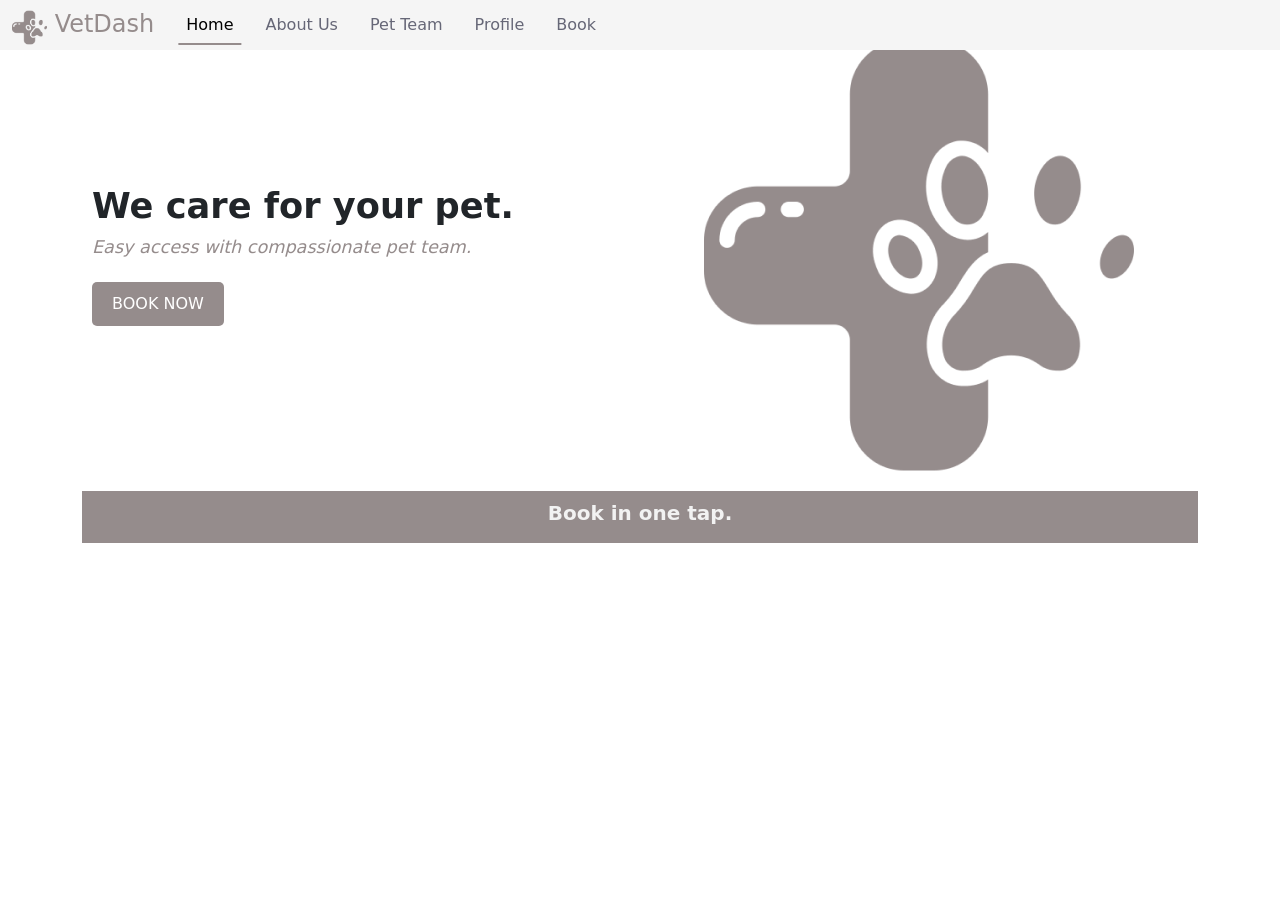
==== userpage/index.html @ d63f65d3 "😭Home Almost done sa home page based sa design reference but may hati sa upper part." ====
<!doctype html>
<html lang="en">
  <head>
    <meta charset="utf-8">
    <meta name="viewport" content="width=device-width, initial-scale=1">
    <title>User Page</title>
    <link href="https://fonts.googleapis.com/css2?family=Poppins:ital,wght@0,100;0,200;0,300;0,400;0,500;0,600;0,700;0,800;0,900;1,100;1,200;1,300;1,400;1,500;1,600;1,700;1,800;1,900&display=swap" rel="stylesheet">
    <link href="https://cdn.jsdelivr.net/npm/bootstrap@5.3.3/dist/css/bootstrap.min.css" rel="stylesheet" integrity="sha384-QWTKZyjpPEjISv5WaRU9OFeRpok6YctnYmDr5pNlyT2bRjXh0JMhjY6hW+ALEwIH" crossorigin="anonymous">
    <link href="stylesheet.css" rel="stylesheet">

</head>

  <body class="container-fluid">
    <!--NavBar-->
    <nav class="navbar navbar-expand-lg fixed-top">
        <div class="container-fluid">
          <a class="navbar-brand" href="#">
            <img src="images/logo.png" alt="Logo" width="35" height="35" class="d-inline-block align-text-top"> 
            VetDash
        </a>
          <button class="navbar-toggler" type="button" data-bs-toggle="offcanvas" data-bs-target="#offcanvasNavbar" aria-controls="offcanvasNavbar" aria-label="Toggle navigation">
            <span class="navbar-toggler-icon"></span>
          </button>
          <div class="offcanvas offcanvas-end" tabindex="-1" id="offcanvasNavbar" aria-labelledby="offcanvasNavbarLabel">
            <div class="offcanvas-header">
              <h5 class="offcanvas-title" id="offcanvasNavbarLabel">
                <img src="images/logo.png" alt="Logo" width="35" height="35" class="d-inline-block align-text-top"> 
                VetDash
            </h5>
              <button type="button" class="btn-close" data-bs-dismiss="offcanvas" aria-label="Close"></button>
            </div>
            <div class="offcanvas-body">
                <ul class="navbar-nav justify-content-left flex-grow-1 pe-3">
                    <li class="nav-item">
                      <a class="nav-link active mx-lg-2" aria-current="page" href="#">Home</a>
                    </li>
                    <li class="nav-item">
                      <a class="nav-link mx-lg-2" href="#">About Us</a>
                    </li>
                    <li class="nav-item">
                        <a class="nav-link mx-lg-2" href="#">Pet Team</a>
                      </li>
                    <li class="nav-item">
                        <a class="nav-link mx-lg-2" href="#">Profile</a>
                      </li>
                    <li class="nav-item"> 
                        <a class="nav-link mx-lg-2" href="#" > Book </a>
                    </li>
                  </ul>
                </div>
              </div>
            </div>
          </nav>

        <!--End of NavBar-->


        <!--Hero-section-->
        <section class="hero-section">
          <div class="container">
              <div class="top-content">
                  <div class="text-content">
                      <h1><strong>We care for your pet.</strong></h1>
                      <h5><em>Easy access with compassionate pet team.</em></h5>
                      <button class="btn btn-secondary mt-3">BOOK NOW</button>
                  </div>
                  <div class="image-content">
                      <img src="images/logo.png" alt="Picture" class="hero-image">
                  </div>
              </div>
              <div class="bottom-text">
                  <h5><strong>Book in one tap.</strong></h5>
              </div>
          </div>
      </section>
      <!--End of Hero-Section-->
        
        
        


    <script src="https://cdn.jsdelivr.net/npm/bootstrap@5.3.3/dist/js/bootstrap.bundle.min.js" integrity="sha384-YvpcrYf0tY3lHB60NNkmXc5s9fDVZLESaAA55NDzOxhy9GkcIdslK1eN7N6jIeHz" crossorigin="anonymous"></script>
  </body>

</html>
---- userpage/stylesheet.css ----
.navbar {
    background-color: #f5f5f5;
    height: 50px;
}

.offcanvas-header {
    background-color: #f5f5f5;
    height: 50px;
}

.offcanvas-title {
    font-weight: 500;
    color: #958c8c;
    font-size: 24px;
    transition: 0.3s color;
}

.navbar-brand{
    font-weight: 500;
    color: #958c8c;
    font-size: 24px;
    transition: 0.3s color;
}

.navbar-toggler {
    border: none;
    font-size: 1.25rem;
}

.navbar-toggler:focus, btn-close:focus {
    box-shadow: none;
    outline: none;
}

.nav-link {
    color: #666777;
    font-weight: 500;
    position: relative;
}

.nav-link:hover, .nav-link.active {
    color: #000;
}

@media (min-width: 991px) {
    .nav-link::before {
    content: "";
    position: absolute;
    bottom: 0;
    left: 50%;
    transform: translateX(-50%);
    width: 0;
    height: 2px;
    background-color: #958c8c;
    visibility: hidden;
    transition: 0.3s ease-in-out;
    }

    .nav-link:hover::before, .nav-link.active::before {
        width: 100%;
        visibility: visible;
    }
}

.hero-section {
    display: grid;
    grid-template-rows: auto auto;
    gap: 20px;
    padding: 20px;
}

.top-content {
    display: flex;
    justify-content: space-between;
    align-items: center;
    flex-wrap: wrap;
}

.text-content {
    flex: 1;
    min-width: 280px;
    text-align: left;
    padding: 10px;
}

.text-content h1 {
    font-size: 2.2rem;
    margin-bottom: 10px;
}

.text-content h5 {
    font-size: 1.1rem;
    color: #958c8c;
}

.btn-secondary {
    background-color: #958c8c;
    color: white;
    border: none;
    padding: 10px 20px;
    border-radius: 5px;
    cursor: pointer;
}

.image-content {
    flex: 1;
    min-width: 280px;
    text-align: center;
    padding: 10px;
}

.hero-image {
    max-width: 100%;
    height: auto;
}

.bottom-text {
    background-color: #958c8c;
    padding: 10px 0;
    font-size: 1.2rem;
    color: #f2f2f2;
    font-weight: bold;
    text-align: center;
}

@media (max-width: 768px) {
    .top-content {
        flex-direction: column;
        text-align: center;
    }

    .text-content {
        text-align: center;
    }
}

@media (max-width: 480px) {
    .text-content h1 {
        font-size: 1.8rem;
    }

    .text-content h5 {
        font-size: 1rem;
    }

    .btn-secondary {
        padding: 8px 16px;
    }

    .bottom-text {
        font-size: 1rem;
    }
}
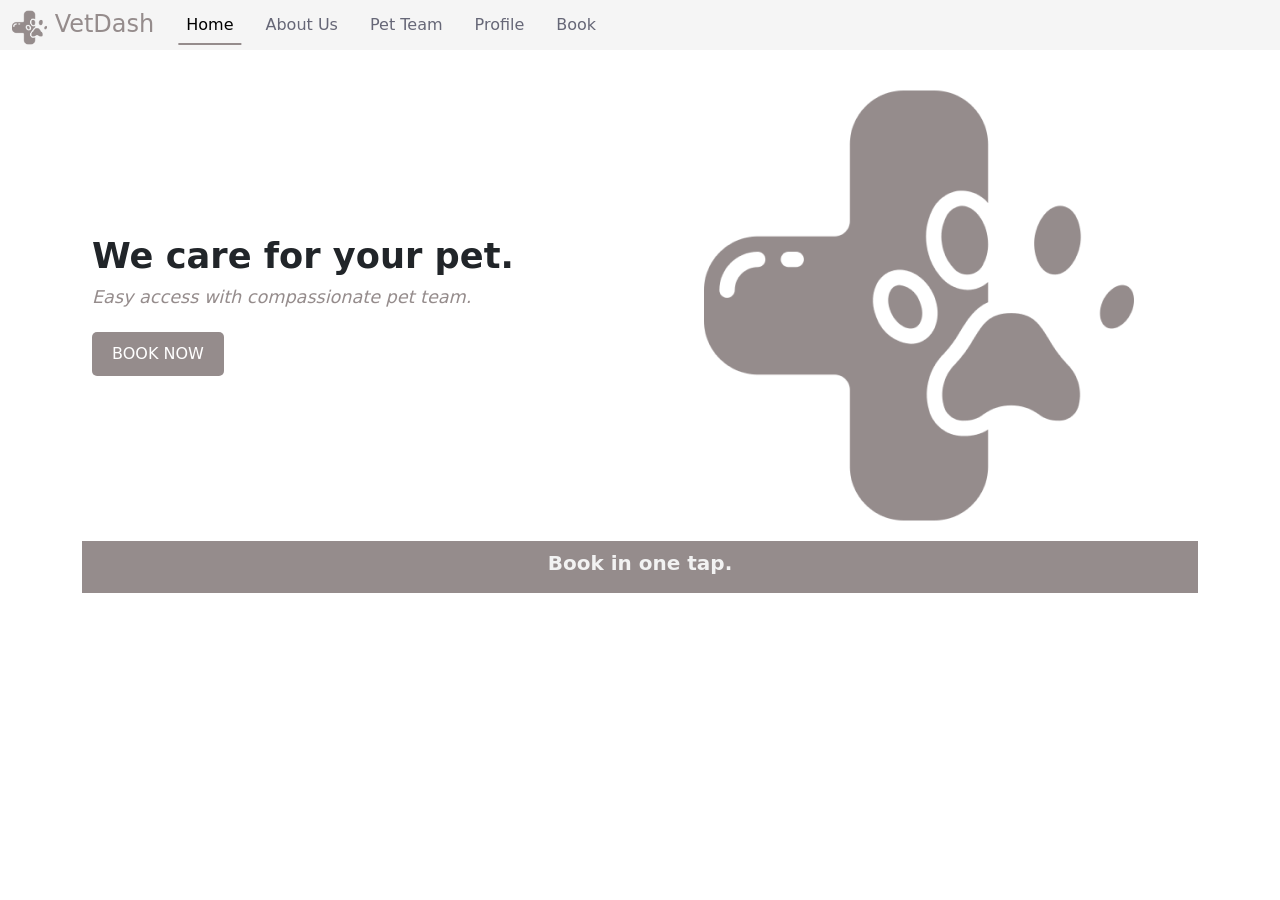
==== commit b0f9dd7d: "🐛Fix: Overlapping Nav with DOM elements - naka fixed top yung nav so nasa top layer siya and hindi s" ====
--- a/userpage/index.html
+++ b/userpage/index.html
@@ -10,9 +10,9 @@
 
 </head>
 
-  <body class="container-fluid">
+  <body class="container-fluid p-0">
     <!--NavBar-->
-    <nav class="navbar navbar-expand-lg fixed-top">
+    <nav class="navbar navbar-expand-lg">
         <div class="container-fluid">
           <a class="navbar-brand" href="#">
             <img src="images/logo.png" alt="Logo" width="35" height="35" class="d-inline-block align-text-top"> 
@@ -82,4 +82,4 @@
     <script src="https://cdn.jsdelivr.net/npm/bootstrap@5.3.3/dist/js/bootstrap.bundle.min.js" integrity="sha384-YvpcrYf0tY3lHB60NNkmXc5s9fDVZLESaAA55NDzOxhy9GkcIdslK1eN7N6jIeHz" crossorigin="anonymous"></script>
   </body>
 
-</html>+</html>
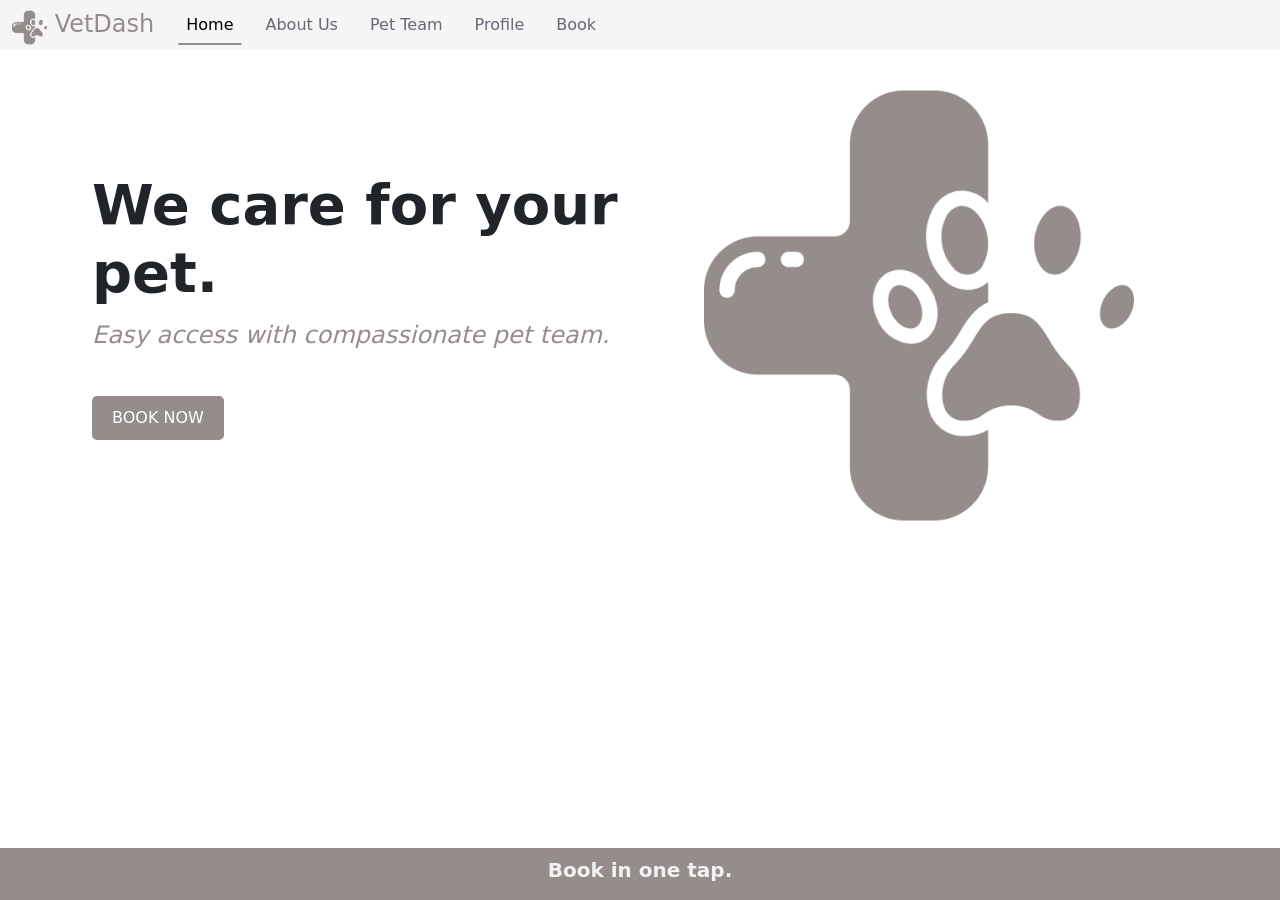
==== commit d1a1fa74: "😒 after stressful changes chuchunes Panic mode on di ko alam pipindutin and such meron naman pala sa" ====
--- a/userpage/index.html
+++ b/userpage/index.html
@@ -44,7 +44,7 @@
                         <a class="nav-link mx-lg-2" href="#">Profile</a>
                       </li>
                     <li class="nav-item"> 
-                        <a class="nav-link mx-lg-2" href="#" > Book </a>
+                        <a class="nav-link mx-lg-2" href="book.html" > Book </a>
                     </li>
                   </ul>
                 </div>
@@ -56,21 +56,21 @@
 
 
         <!--Hero-section-->
-        <section class="hero-section">
+        <section class="hero-section position-relative">
           <div class="container">
               <div class="top-content">
                   <div class="text-content">
                       <h1><strong>We care for your pet.</strong></h1>
                       <h5><em>Easy access with compassionate pet team.</em></h5>
-                      <button class="btn btn-secondary mt-3">BOOK NOW</button>
+                      <a class="btn btn-secondary mt-3" href="book.html" role="button">BOOK NOW</a>
                   </div>
                   <div class="image-content">
                       <img src="images/logo.png" alt="Picture" class="hero-image">
                   </div>
               </div>
-              <div class="bottom-text">
-                  <h5><strong>Book in one tap.</strong></h5>
-              </div>
+            </div>
+            <div class="bottom-text">
+                <h5><strong>Book in one tap.</strong></h5>
           </div>
       </section>
       <!--End of Hero-Section-->
--- a/userpage/stylesheet.css
+++ b/userpage/stylesheet.css
@@ -1,6 +1,8 @@
 .navbar {
     background-color: #f5f5f5;
     height: 50px;
+    position: sticky;
+    z-index: 1000;
 }
 
 .offcanvas-header {
@@ -67,6 +69,7 @@
     grid-template-rows: auto auto;
     gap: 20px;
     padding: 20px;
+    margin: auto;
 }
 
 .top-content {
@@ -84,13 +87,14 @@
 }
 
 .text-content h1 {
-    font-size: 2.2rem;
-    margin-bottom: 10px;
+    font-size: 3.5rem;
+    margin-bottom: 15px;
 }
 
 .text-content h5 {
-    font-size: 1.1rem;
+    font-size: 1.5rem;
     color: #958c8c;
+    margin-bottom: 30px;
 }
 
 .btn-secondary {
@@ -121,6 +125,12 @@
     color: #f2f2f2;
     font-weight: bold;
     text-align: center;
+    padding: 10px 0;
+    width: 100%;
+    position: fixed;
+    bottom: 0;
+    left: 0;
+    z-index: 10;
 }
 
 @media (max-width: 768px) {
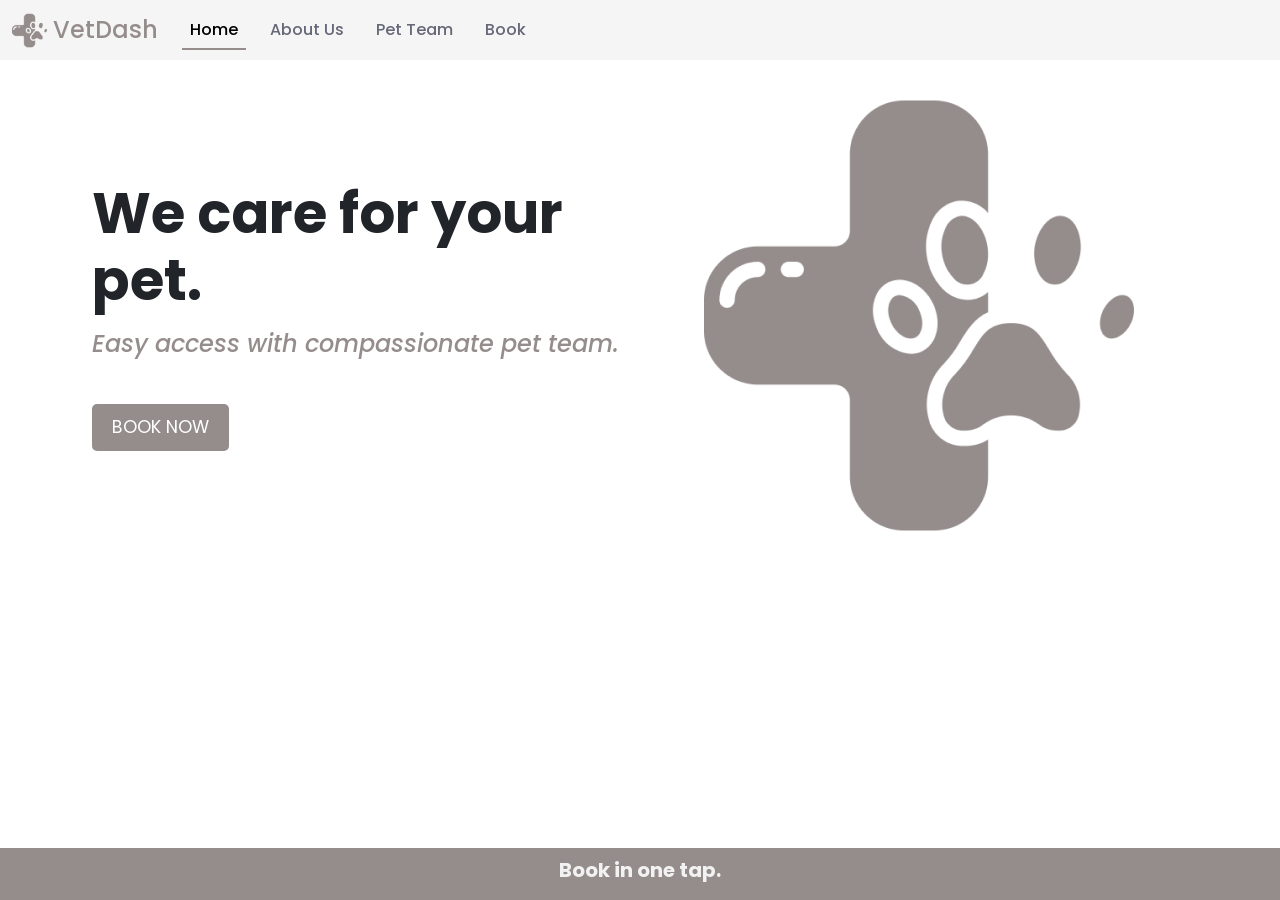
==== commit b1415fc0: "👌Added the book.html Firebase connection from vets to appointment and such. Yung issue sa pag gray p" ====
--- a/userpage/index.html
+++ b/userpage/index.html
@@ -12,7 +12,7 @@
 
   <body class="container-fluid p-0">
     <!--NavBar-->
-    <nav class="navbar navbar-expand-lg">
+    <nav class="navbar navbar-expand-lg fixed-top">
         <div class="container-fluid">
           <a class="navbar-brand" href="#">
             <img src="images/logo.png" alt="Logo" width="35" height="35" class="d-inline-block align-text-top"> 
@@ -39,9 +39,6 @@
                     </li>
                     <li class="nav-item">
                         <a class="nav-link mx-lg-2" href="#">Pet Team</a>
-                      </li>
-                    <li class="nav-item">
-                        <a class="nav-link mx-lg-2" href="#">Profile</a>
                       </li>
                     <li class="nav-item"> 
                         <a class="nav-link mx-lg-2" href="book.html" > Book </a>
--- a/userpage/stylesheet.css
+++ b/userpage/stylesheet.css
@@ -1,7 +1,14 @@
+body {
+    font-family: 'Poppins', sans-serif;
+    background-color: white;
+    padding-top: 70px;
+}
+
 .navbar {
     background-color: #f5f5f5;
-    height: 50px;
+    height: 60px;
     position: sticky;
+    top: 0;
     z-index: 1000;
 }
 
@@ -17,10 +24,10 @@
     transition: 0.3s color;
 }
 
-.navbar-brand{
+.navbar-brand {
     font-weight: 500;
     color: #958c8c;
-    font-size: 24px;
+    font-size: 24px; 
     transition: 0.3s color;
 }
 
@@ -46,16 +53,16 @@
 
 @media (min-width: 991px) {
     .nav-link::before {
-    content: "";
-    position: absolute;
-    bottom: 0;
-    left: 50%;
-    transform: translateX(-50%);
-    width: 0;
-    height: 2px;
-    background-color: #958c8c;
-    visibility: hidden;
-    transition: 0.3s ease-in-out;
+        content: "";
+        position: absolute;
+        bottom: 0;
+        left: 50%;
+        transform: translateX(-50%);
+        width: 0;
+        height: 2px;
+        background-color: #958c8c;
+        visibility: hidden;
+        transition: 0.3s ease-in-out;
     }
 
     .nav-link:hover::before, .nav-link.active::before {
@@ -63,6 +70,8 @@
         visibility: visible;
     }
 }
+
+
 
 .hero-section {
     display: grid;
@@ -87,12 +96,12 @@
 }
 
 .text-content h1 {
-    font-size: 3.5rem;
+    font-size: clamp(2.5rem, 5vw, 3.5rem); 
     margin-bottom: 15px;
 }
 
 .text-content h5 {
-    font-size: 1.5rem;
+    font-size: clamp(1rem, 3vw, 1.5rem); 
     color: #958c8c;
     margin-bottom: 30px;
 }
@@ -104,6 +113,7 @@
     padding: 10px 20px;
     border-radius: 5px;
     cursor: pointer;
+    font-size: clamp(0.9rem, 2.5vw, 1.1rem); 
 }
 
 .image-content {
@@ -116,16 +126,35 @@
 .hero-image {
     max-width: 100%;
     height: auto;
-}
+    transition: all 0.3s ease;
+}
+
+@media (max-width: 1024px) {
+    .hero-image {
+        max-width: 90%;
+    }
+}
+
+@media (max-width: 768px) {
+    .hero-image {
+        max-width: 80%; 
+    }
+}
+
+@media (max-width: 480px) {
+    .hero-image {
+        max-width: 70%; 
+    }
+}
+
 
 .bottom-text {
     background-color: #958c8c;
     padding: 10px 0;
-    font-size: 1.2rem;
+    font-size: clamp(0.9rem, 2.5vw, 1.2rem); 
     color: #f2f2f2;
     font-weight: bold;
     text-align: center;
-    padding: 10px 0;
     width: 100%;
     position: fixed;
     bottom: 0;
@@ -133,6 +162,21 @@
     z-index: 10;
 }
 
+
+@media (max-width: 1024px) {
+    .text-content h1 {
+        font-size: clamp(2.5rem, 4.5vw, 3.5rem);
+    }
+
+    .text-content h5 {
+        font-size: clamp(0.9rem, 2.5vw, 1.3rem); 
+    }
+
+    .btn-secondary {
+        padding: 8px 16px;
+    }
+}
+
 @media (max-width: 768px) {
     .top-content {
         flex-direction: column;
@@ -142,22 +186,54 @@
     .text-content {
         text-align: center;
     }
+
+    .text-content h1 {
+        font-size: clamp(2rem, 4vw, 3rem); 
+    }
+
+    .text-content h5 {
+        font-size: clamp(0.8rem, 2vw, 1.2rem);
+    }
 }
 
 @media (max-width: 480px) {
     .text-content h1 {
-        font-size: 1.8rem;
+        font-size: clamp(1.5rem, 3vw, 2.5rem);
     }
 
     .text-content h5 {
-        font-size: 1rem;
+        font-size: clamp(0.7rem, 1.8vw, 1rem);
     }
 
     .btn-secondary {
-        padding: 8px 16px;
+        font-size: clamp(0.8rem, 1.5vw, 0.9rem);
     }
 
     .bottom-text {
-        font-size: 1rem;
-    }
-}
+        font-size: clamp(0.8rem, 1.5vw, 1rem);
+    }
+}
+
+
+.form-container {
+    background-color: #e9e9e9;
+    border-radius: 10px;
+    padding: 20px;
+    margin-bottom: 20px;
+    font-size: 1rem;
+}
+
+
+select.form-control {
+    background-color: #958c8c;
+    color: white;
+    border: none;
+}
+
+.form-control {
+    background-color: #958c8c;
+    color: white; 
+    border: none; 
+    border-radius: 5px;
+    padding: 10px;
+}
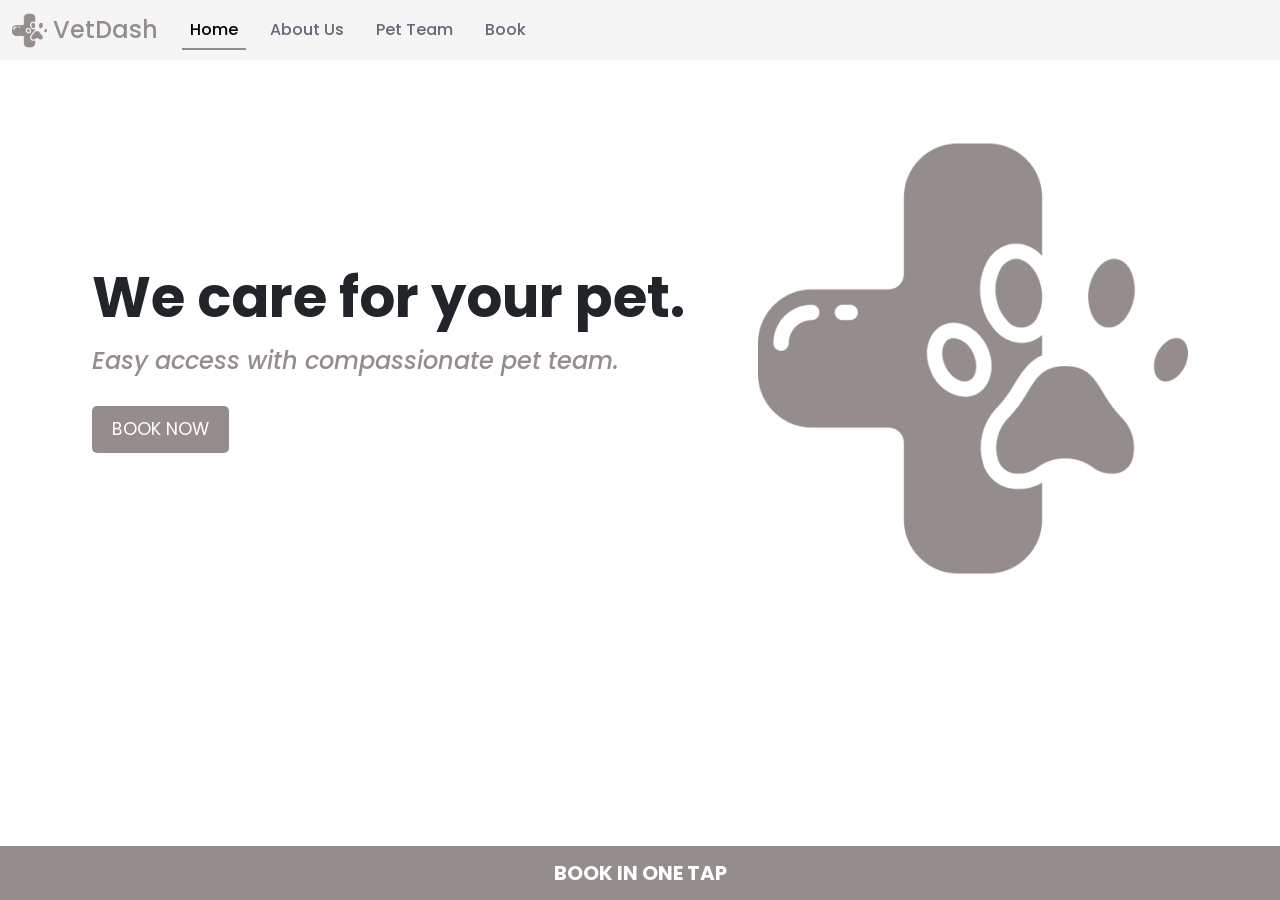
==== commit ada6144d: "❤️added the auto-fill in the booking page for pet details had to convert date from firestore to js f" ====
--- a/userpage/index.html
+++ b/userpage/index.html
@@ -67,15 +67,13 @@
               </div>
             </div>
             <div class="bottom-text">
-                <h5><strong>Book in one tap.</strong></h5>
+              <a class="book" href="book.html">
+                <h5><strong>BOOK IN ONE TAP</strong></h5>
+              </a>
           </div>
       </section>
       <!--End of Hero-Section-->
         
-        
-        
-
-
     <script src="https://cdn.jsdelivr.net/npm/bootstrap@5.3.3/dist/js/bootstrap.bundle.min.js" integrity="sha384-YvpcrYf0tY3lHB60NNkmXc5s9fDVZLESaAA55NDzOxhy9GkcIdslK1eN7N6jIeHz" crossorigin="anonymous"></script>
   </body>
 
--- a/userpage/stylesheet.css
+++ b/userpage/stylesheet.css
@@ -1,3 +1,4 @@
+
 body {
     font-family: 'Poppins', sans-serif;
     background-color: white;
@@ -77,7 +78,7 @@
     display: grid;
     grid-template-rows: auto auto;
     gap: 20px;
-    padding: 20px;
+    padding: 63px;
     margin: auto;
 }
 
@@ -103,7 +104,12 @@
 .text-content h5 {
     font-size: clamp(1rem, 3vw, 1.5rem); 
     color: #958c8c;
-    margin-bottom: 30px;
+    margin-bottom: 15px;
+}
+
+.bottom-text h5 {
+    margin: 0;
+    padding: 5px;
 }
 
 .btn-secondary {
@@ -116,17 +122,19 @@
     font-size: clamp(0.9rem, 2.5vw, 1.1rem); 
 }
 
-.image-content {
+.hero-image {
+    max-width: 100%;
+    height: auto;
+    transition: all 0.3s ease;
     flex: 1;
     min-width: 280px;
     text-align: center;
     padding: 10px;
 }
 
-.hero-image {
-    max-width: 100%;
-    height: auto;
-    transition: all 0.3s ease;
+.book {
+    color: white;
+    text-decoration: none;
 }
 
 @media (max-width: 1024px) {
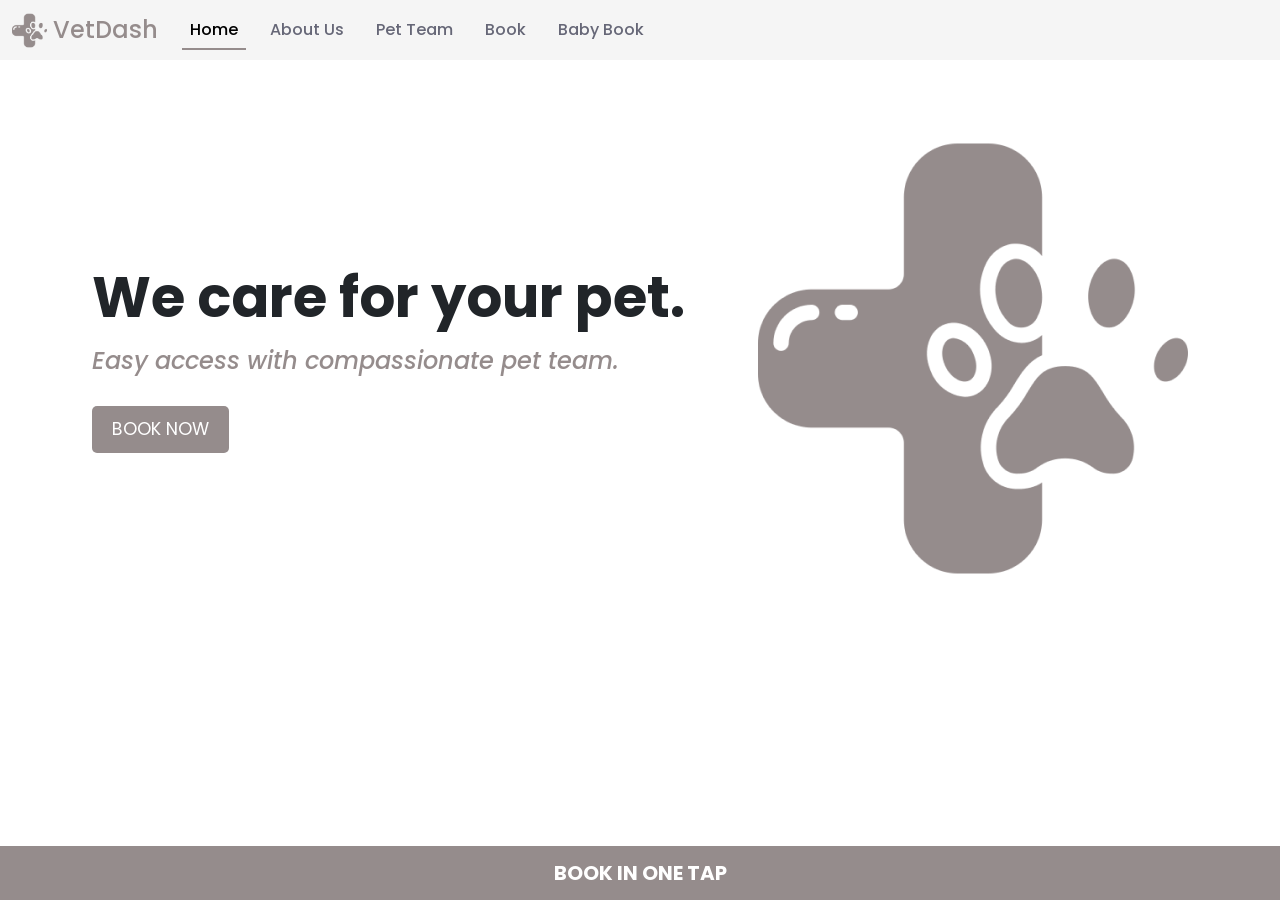
==== commit 68e2c95c: "baby book tab inadd sa index.html" ====
--- a/userpage/index.html
+++ b/userpage/index.html
@@ -35,13 +35,15 @@
                       <a class="nav-link active mx-lg-2" aria-current="page" href="#">Home</a>
                     </li>
                     <li class="nav-item">
-                      <a class="nav-link mx-lg-2" href="#">About Us</a>
+                      <a class="nav-link mx-lg-2" href="aboutUs.html">About Us</a>
                     </li>
                     <li class="nav-item">
-                        <a class="nav-link mx-lg-2" href="#">Pet Team</a>
+                        <a class="nav-link mx-lg-2" href="petteam.html">Pet Team</a>
                       </li>
                     <li class="nav-item"> 
                         <a class="nav-link mx-lg-2" href="book.html" > Book </a>
+                    <li class="nav-item"> 
+                          <a class="nav-link mx-lg-2" href="babybook.html" > Baby Book </a>
                     </li>
                   </ul>
                 </div>
--- a/userpage/stylesheet.css
+++ b/userpage/stylesheet.css
@@ -1,10 +1,76 @@
-
 body {
     font-family: 'Poppins', sans-serif;
     background-color: white;
     padding-top: 70px;
 }
-
+.calendar_picker_available {
+  display: flex;
+  align-items: center;
+  justify-content: center;
+  line-height: 1;
+  text-decoration: none;
+  color: #0F0F0F;
+  border: none;
+  border-radius: 10px;
+  width: 200px;
+  height: 40px;
+  transition: 0.3s;
+  background-color: #c5f0c8;
+}
+
+.calendar_picker_available:hover {
+  opacity: .7;
+}
+
+.calendar_picker_unavailable {
+  display: flex;
+  align-items: center;
+  justify-content: center;
+  line-height: 1;
+  text-decoration: none;
+  color: #0F0F0F;
+  border: none;
+  border-radius: 10px;
+  width: 200px;
+  height: 40px;
+}
+
+.calendar_picker_fullybooked {
+  display: flex;
+  align-items: center;
+  justify-content: center;
+  line-height: 1;
+  text-decoration: none;
+  color: #0F0F0F;
+  border: none;
+  border-radius: 10px;
+  width: 200px;
+  height: 40px;
+  transition: 0.3s;
+  background-color: #ff8178;
+}
+
+.calendar_picker_fullybooked:hover {
+  opacity: .7;
+}
+.calendar_picker_picked {
+  display: flex;
+  align-items: center;
+  justify-content: center;
+  line-height: 1;
+  text-decoration: none;
+  color: #0F0F0F;
+  border: none;
+  border-radius: 10px;
+  width: 200px;
+  height: 40px;
+  transition: 0.3s;
+  background-color: #a1d0ff;
+}
+
+.calendar_picker_picked:hover {
+  opacity: .7;
+}
 .navbar {
     background-color: #f5f5f5;
     height: 60px;
